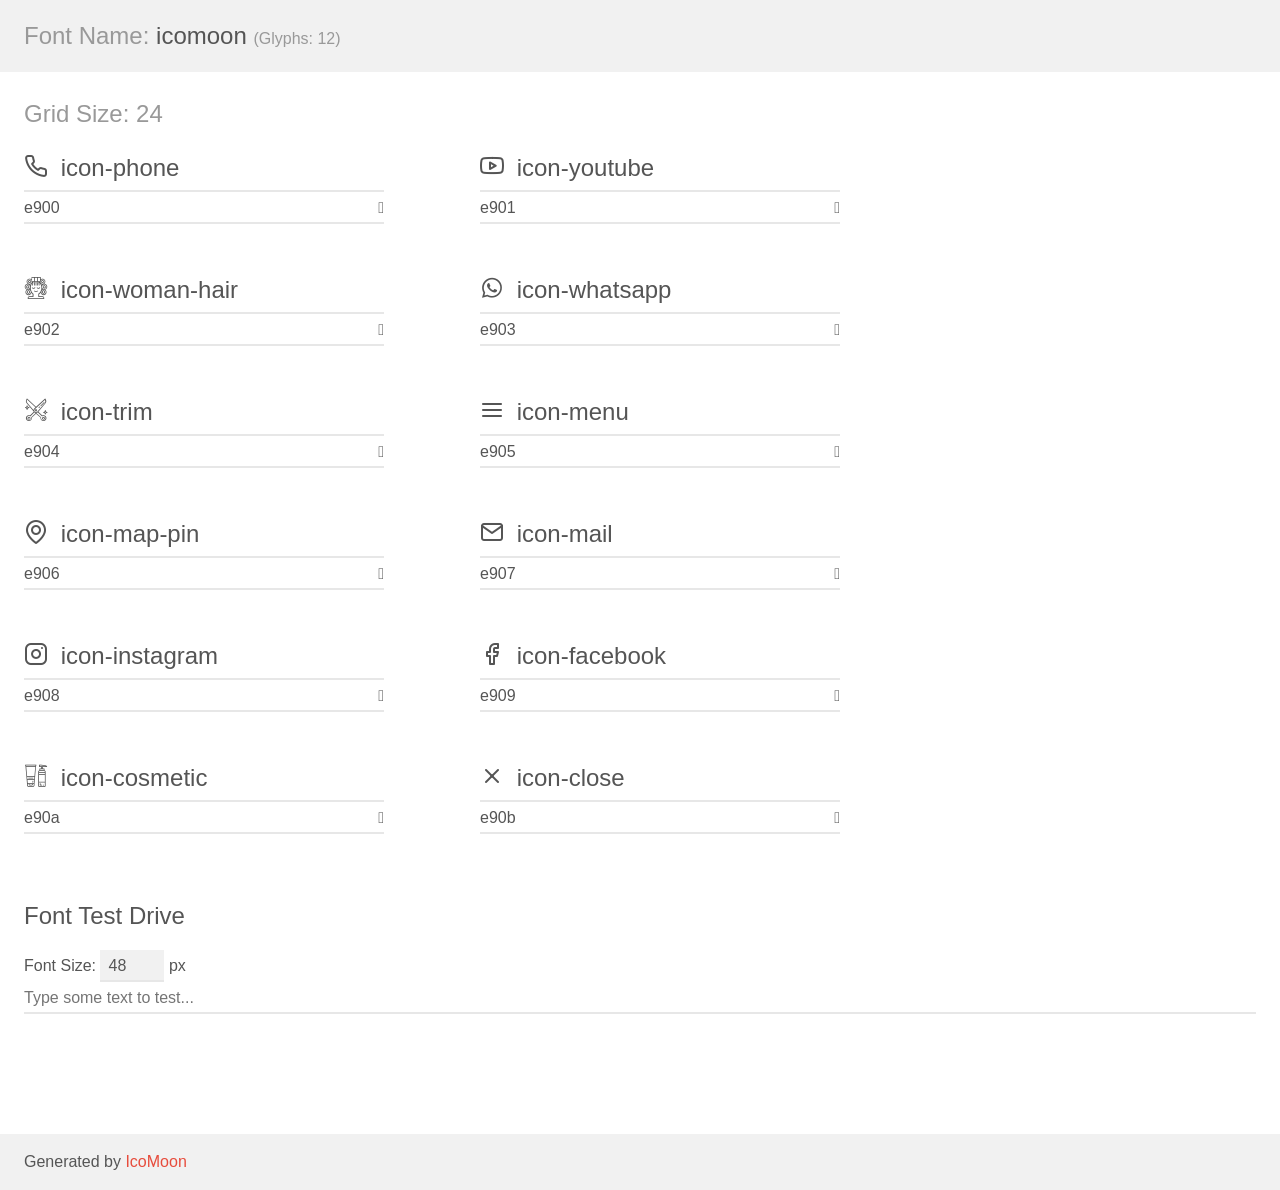
==== nlw/assets/fonts/demo.html @ 8da32abe "principal" ====
<!doctype html>
<html>
<head>
    <meta charset="utf-8">
    <title>IcoMoon Demo</title>
    <meta name="description" content="An Icon Font Generated By IcoMoon.io">
    <meta name="viewport" content="width=device-width, initial-scale=1">
    <link rel="stylesheet" href="demo-files/demo.css">
    <link rel="stylesheet" href="style.css"></head>
<body>
    <div class="bgc1 clearfix">
        <h1 class="mhmm mvm"><span class="fgc1">Font Name:</span> icomoon <small class="fgc1">(Glyphs:&nbsp;12)</small></h1>
    </div>
    <div class="clearfix mhl ptl">
        <h1 class="mvm mtn fgc1">Grid Size: 24</h1>
        <div class="glyph fs1">
            <div class="clearfix bshadow0 pbs">
                <span class="icon-phone"></span>
                <span class="mls"> icon-phone</span>
            </div>
            <fieldset class="fs0 size1of1 clearfix hidden-false">
                <input type="text" readonly value="e900" class="unit size1of2" />
                <input type="text" maxlength="1" readonly value="&#xe900;" class="unitRight size1of2 talign-right" />
            </fieldset>
            <div class="fs0 bshadow0 clearfix hidden-true">
                <span class="unit pvs fgc1">liga: </span>
                <input type="text" readonly value="" class="liga unitRight" />
            </div>
        </div>
        <div class="glyph fs1">
            <div class="clearfix bshadow0 pbs">
                <span class="icon-youtube"></span>
                <span class="mls"> icon-youtube</span>
            </div>
            <fieldset class="fs0 size1of1 clearfix hidden-false">
                <input type="text" readonly value="e901" class="unit size1of2" />
                <input type="text" maxlength="1" readonly value="&#xe901;" class="unitRight size1of2 talign-right" />
            </fieldset>
            <div class="fs0 bshadow0 clearfix hidden-true">
                <span class="unit pvs fgc1">liga: </span>
                <input type="text" readonly value="" class="liga unitRight" />
            </div>
        </div>
        <div class="glyph fs1">
            <div class="clearfix bshadow0 pbs">
                <span class="icon-woman-hair"></span>
                <span class="mls"> icon-woman-hair</span>
            </div>
            <fieldset class="fs0 size1of1 clearfix hidden-false">
                <input type="text" readonly value="e902" class="unit size1of2" />
                <input type="text" maxlength="1" readonly value="&#xe902;" class="unitRight size1of2 talign-right" />
            </fieldset>
            <div class="fs0 bshadow0 clearfix hidden-true">
                <span class="unit pvs fgc1">liga: </span>
                <input type="text" readonly value="" class="liga unitRight" />
            </div>
        </div>
        <div class="glyph fs1">
            <div class="clearfix bshadow0 pbs">
                <span class="icon-whatsapp"></span>
                <span class="mls"> icon-whatsapp</span>
            </div>
            <fieldset class="fs0 size1of1 clearfix hidden-false">
                <input type="text" readonly value="e903" class="unit size1of2" />
                <input type="text" maxlength="1" readonly value="&#xe903;" class="unitRight size1of2 talign-right" />
            </fieldset>
            <div class="fs0 bshadow0 clearfix hidden-true">
                <span class="unit pvs fgc1">liga: </span>
                <input type="text" readonly value="" class="liga unitRight" />
            </div>
        </div>
        <div class="glyph fs1">
            <div class="clearfix bshadow0 pbs">
                <span class="icon-trim"></span>
                <span class="mls"> icon-trim</span>
            </div>
            <fieldset class="fs0 size1of1 clearfix hidden-false">
                <input type="text" readonly value="e904" class="unit size1of2" />
                <input type="text" maxlength="1" readonly value="&#xe904;" class="unitRight size1of2 talign-right" />
            </fieldset>
            <div class="fs0 bshadow0 clearfix hidden-true">
                <span class="unit pvs fgc1">liga: </span>
                <input type="text" readonly value="" class="liga unitRight" />
            </div>
        </div>
        <div class="glyph fs1">
            <div class="clearfix bshadow0 pbs">
                <span class="icon-menu"></span>
                <span class="mls"> icon-menu</span>
            </div>
            <fieldset class="fs0 size1of1 clearfix hidden-false">
                <input type="text" readonly value="e905" class="unit size1of2" />
                <input type="text" maxlength="1" readonly value="&#xe905;" class="unitRight size1of2 talign-right" />
            </fieldset>
            <div class="fs0 bshadow0 clearfix hidden-true">
                <span class="unit pvs fgc1">liga: </span>
                <input type="text" readonly value="" class="liga unitRight" />
            </div>
        </div>
        <div class="glyph fs1">
            <div class="clearfix bshadow0 pbs">
                <span class="icon-map-pin"></span>
                <span class="mls"> icon-map-pin</span>
            </div>
            <fieldset class="fs0 size1of1 clearfix hidden-false">
                <input type="text" readonly value="e906" class="unit size1of2" />
                <input type="text" maxlength="1" readonly value="&#xe906;" class="unitRight size1of2 talign-right" />
            </fieldset>
            <div class="fs0 bshadow0 clearfix hidden-true">
                <span class="unit pvs fgc1">liga: </span>
                <input type="text" readonly value="" class="liga unitRight" />
            </div>
        </div>
        <div class="glyph fs1">
            <div class="clearfix bshadow0 pbs">
                <span class="icon-mail"></span>
                <span class="mls"> icon-mail</span>
            </div>
            <fieldset class="fs0 size1of1 clearfix hidden-false">
                <input type="text" readonly value="e907" class="unit size1of2" />
                <input type="text" maxlength="1" readonly value="&#xe907;" class="unitRight size1of2 talign-right" />
            </fieldset>
            <div class="fs0 bshadow0 clearfix hidden-true">
                <span class="unit pvs fgc1">liga: </span>
                <input type="text" readonly value="" class="liga unitRight" />
            </div>
        </div>
        <div class="glyph fs1">
            <div class="clearfix bshadow0 pbs">
                <span class="icon-instagram"></span>
                <span class="mls"> icon-instagram</span>
            </div>
            <fieldset class="fs0 size1of1 clearfix hidden-false">
                <input type="text" readonly value="e908" class="unit size1of2" />
                <input type="text" maxlength="1" readonly value="&#xe908;" class="unitRight size1of2 talign-right" />
            </fieldset>
            <div class="fs0 bshadow0 clearfix hidden-true">
                <span class="unit pvs fgc1">liga: </span>
                <input type="text" readonly value="" class="liga unitRight" />
            </div>
        </div>
        <div class="glyph fs1">
            <div class="clearfix bshadow0 pbs">
                <span class="icon-facebook"></span>
                <span class="mls"> icon-facebook</span>
            </div>
            <fieldset class="fs0 size1of1 clearfix hidden-false">
                <input type="text" readonly value="e909" class="unit size1of2" />
                <input type="text" maxlength="1" readonly value="&#xe909;" class="unitRight size1of2 talign-right" />
            </fieldset>
            <div class="fs0 bshadow0 clearfix hidden-true">
                <span class="unit pvs fgc1">liga: </span>
                <input type="text" readonly value="" class="liga unitRight" />
            </div>
        </div>
        <div class="glyph fs1">
            <div class="clearfix bshadow0 pbs">
                <span class="icon-cosmetic"></span>
                <span class="mls"> icon-cosmetic</span>
            </div>
            <fieldset class="fs0 size1of1 clearfix hidden-false">
                <input type="text" readonly value="e90a" class="unit size1of2" />
                <input type="text" maxlength="1" readonly value="&#xe90a;" class="unitRight size1of2 talign-right" />
            </fieldset>
            <div class="fs0 bshadow0 clearfix hidden-true">
                <span class="unit pvs fgc1">liga: </span>
                <input type="text" readonly value="" class="liga unitRight" />
            </div>
        </div>
        <div class="glyph fs1">
            <div class="clearfix bshadow0 pbs">
                <span class="icon-close"></span>
                <span class="mls"> icon-close</span>
            </div>
            <fieldset class="fs0 size1of1 clearfix hidden-false">
                <input type="text" readonly value="e90b" class="unit size1of2" />
                <input type="text" maxlength="1" readonly value="&#xe90b;" class="unitRight size1of2 talign-right" />
            </fieldset>
            <div class="fs0 bshadow0 clearfix hidden-true">
                <span class="unit pvs fgc1">liga: </span>
                <input type="text" readonly value="" class="liga unitRight" />
            </div>
        </div>
    </div>

    <!--[if gt IE 8]><!-->
    <div class="mhl clearfix mbl">
        <h1>Font Test Drive</h1>
        <label>
            Font Size: <input id="fontSize" type="number" class="textbox0 mbm"
            min="8" value="48" />
            px
        </label>
        <input id="testText" type="text" class="phl size1of1 mvl"
        placeholder="Type some text to test..." value=""/>
        <div id="testDrive" class="icon-" style="font-family: icomoon">&nbsp;
        </div>
    </div>
    <!--<![endif]-->
    <div class="bgc1 clearfix">
        <p class="mhl">Generated by <a href="https://icomoon.io/app">IcoMoon</a></p>
    </div>

    <script src="demo-files/demo.js"></script>
</body>
</html>
---- nlw/assets/fonts/demo-files/demo.css ----
body {
  padding: 0;
  margin: 0;
  font-family: sans-serif;
  font-size: 1em;
  line-height: 1.5;
  color: #555;
  background: #fff;
}
h1 {
  font-size: 1.5em;
  font-weight: normal;
}
small {
  font-size: .66666667em;
}
a {
  color: #e74c3c;
  text-decoration: none;
}
a:hover, a:focus {
  box-shadow: 0 1px #e74c3c;
}
.bshadow0, input {
  box-shadow: inset 0 -2px #e7e7e7;
}
input:hover {
  box-shadow: inset 0 -2px #ccc;
}
input, fieldset {
  font-family: sans-serif;
  font-size: 1em;
  margin: 0;
  padding: 0;
  border: 0;
}
input {
  color: inherit;
  line-height: 1.5;
  height: 1.5em;
  padding: .25em 0;
}
input:focus {
  outline: none;
  box-shadow: inset 0 -2px #449fdb;
}
.glyph {
  font-size: 16px;
  width: 15em;
  padding-bottom: 1em;
  margin-right: 4em;
  margin-bottom: 1em;
  float: left;
  overflow: hidden;
}
.liga {
  width: 80%;
  width: calc(100% - 2.5em);
}
.talign-right {
  text-align: right;
}
.talign-center {
  text-align: center;
}
.bgc1 {
  background: #f1f1f1;
}
.fgc1 {
  color: #999;
}
.fgc0 {
  color: #000;
}
p {
  margin-top: 1em;
  margin-bottom: 1em;
}
.mvm {
  margin-top: .75em;
  margin-bottom: .75em;
}
.mtn {
  margin-top: 0;
}
.mtl, .mal {
  margin-top: 1.5em;
}
.mbl, .mal {
  margin-bottom: 1.5em;
}
.mal, .mhl {
  margin-left: 1.5em;
  margin-right: 1.5em;
}
.mhmm {
  margin-left: 1em;
  margin-right: 1em;
}
.mls {
  margin-left: .25em;
}
.ptl {
  padding-top: 1.5em;
}
.pbs, .pvs {
  padding-bottom: .25em;
}
.pvs, .pts {
  padding-top: .25em;
}
.unit {
  float: left;
}
.unitRight {
  float: right;
}
.size1of2 {
  width: 50%;
}
.size1of1 {
  width: 100%;
}
.clearfix:before, .clearfix:after {
  content: " ";
  display: table;
}
.clearfix:after {
  clear: both;
}
.hidden-true {
  display: none;
}
.textbox0 {
  width: 3em;
  background: #f1f1f1;
  padding: .25em .5em;
  line-height: 1.5;
  height: 1.5em;
}
#testDrive {
  display: block;
  padding-top: 24px;
  line-height: 1.5;
}
.fs0 {
  font-size: 16px;
}
.fs1 {
  font-size: 24px;
}
---- nlw/assets/fonts/style.css ----
@font-face {
  font-family: 'icomoon';
  src:  url('fonts/icomoon.eot?t569tc');
  src:  url('fonts/icomoon.eot?t569tc#iefix') format('embedded-opentype'),
    url('fonts/icomoon.ttf?t569tc') format('truetype'),
    url('fonts/icomoon.woff?t569tc') format('woff'),
    url('fonts/icomoon.svg?t569tc#icomoon') format('svg');
  font-weight: normal;
  font-style: normal;
  font-display: block;
}

[class^="icon-"], [class*=" icon-"] {
  /* use !important to prevent issues with browser extensions that change fonts */
  font-family: 'icomoon' !important;
  speak: never;
  font-style: normal;
  font-weight: normal;
  font-variant: normal;
  text-transform: none;
  line-height: 1;

  /* Better Font Rendering =========== */
  -webkit-font-smoothing: antialiased;
  -moz-osx-font-smoothing: grayscale;
}

.icon-phone:before {
  content: "\e900";
}
.icon-youtube:before {
  content: "\e901";
}
.icon-woman-hair:before {
  content: "\e902";
}
.icon-whatsapp:before {
  content: "\e903";
}
.icon-trim:before {
  content: "\e904";
}
.icon-menu:before {
  content: "\e905";
}
.icon-map-pin:before {
  content: "\e906";
}
.icon-mail:before {
  content: "\e907";
}
.icon-instagram:before {
  content: "\e908";
}
.icon-facebook:before {
  content: "\e909";
}
.icon-cosmetic:before {
  content: "\e90a";
}
.icon-close:before {
  content: "\e90b";
}
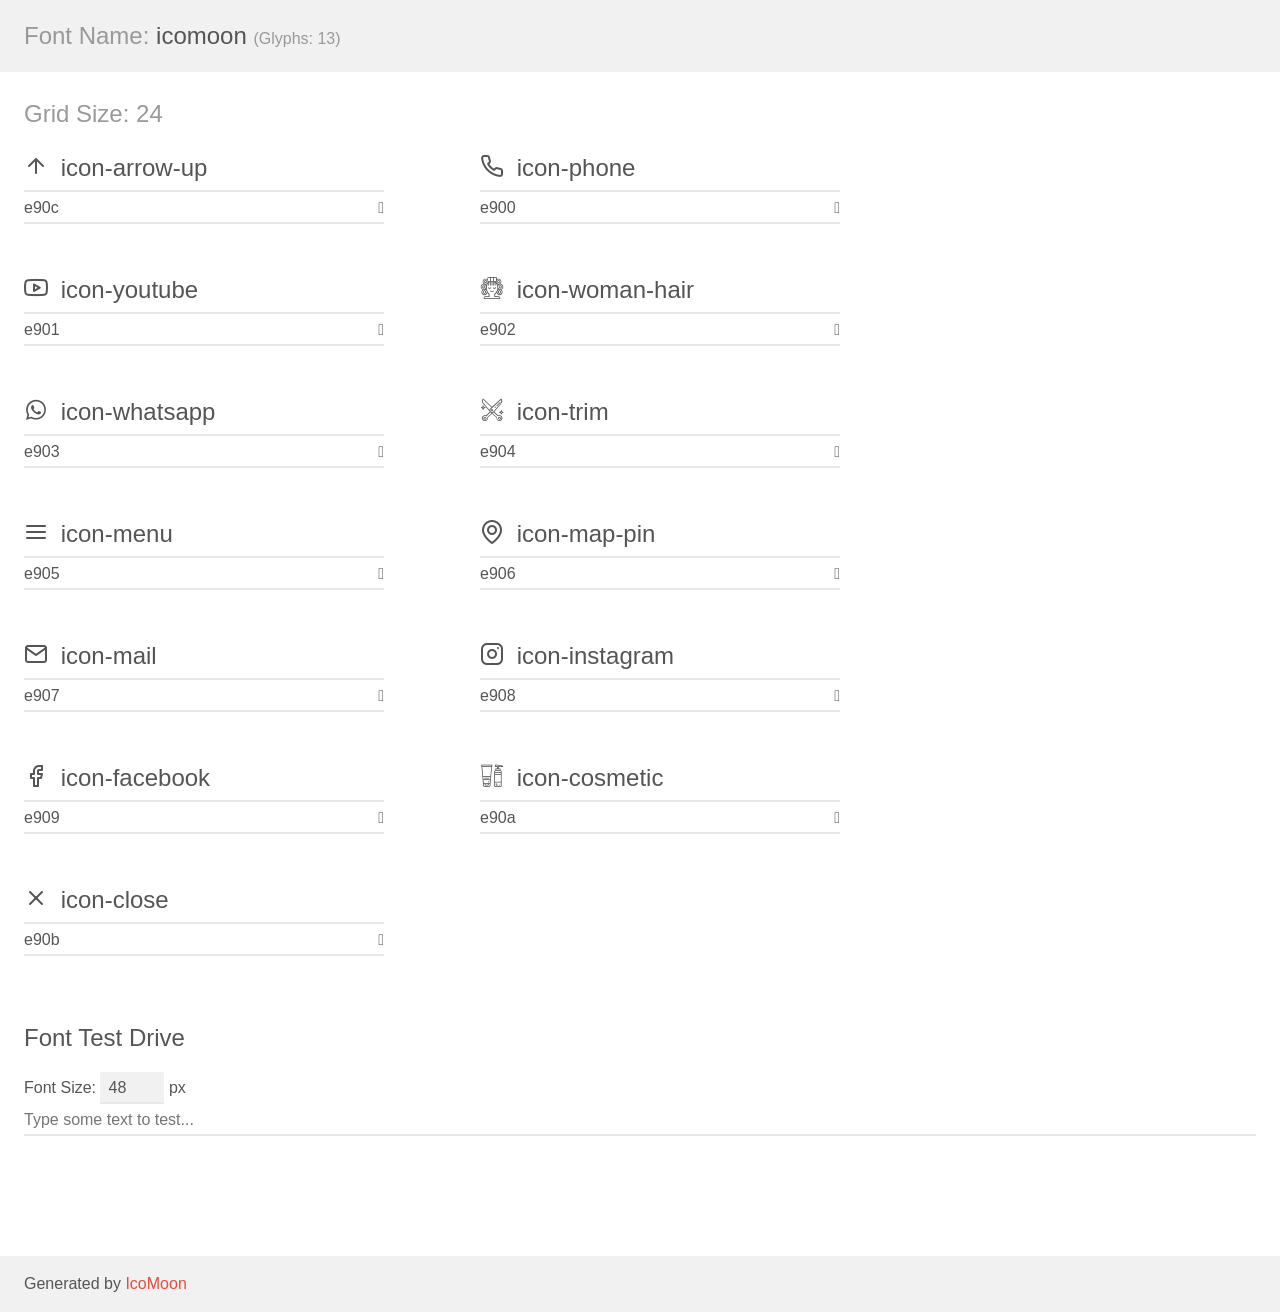
==== commit 46d79a81: "atualizacao" ====
--- a/nlw/assets/fonts/demo.html
+++ b/nlw/assets/fonts/demo.html
@@ -9,10 +9,24 @@
     <link rel="stylesheet" href="style.css"></head>
 <body>
     <div class="bgc1 clearfix">
-        <h1 class="mhmm mvm"><span class="fgc1">Font Name:</span> icomoon <small class="fgc1">(Glyphs:&nbsp;12)</small></h1>
+        <h1 class="mhmm mvm"><span class="fgc1">Font Name:</span> icomoon <small class="fgc1">(Glyphs:&nbsp;13)</small></h1>
     </div>
     <div class="clearfix mhl ptl">
         <h1 class="mvm mtn fgc1">Grid Size: 24</h1>
+        <div class="glyph fs1">
+            <div class="clearfix bshadow0 pbs">
+                <span class="icon-arrow-up"></span>
+                <span class="mls"> icon-arrow-up</span>
+            </div>
+            <fieldset class="fs0 size1of1 clearfix hidden-false">
+                <input type="text" readonly value="e90c" class="unit size1of2" />
+                <input type="text" maxlength="1" readonly value="&#xe90c;" class="unitRight size1of2 talign-right" />
+            </fieldset>
+            <div class="fs0 bshadow0 clearfix hidden-true">
+                <span class="unit pvs fgc1">liga: </span>
+                <input type="text" readonly value="" class="liga unitRight" />
+            </div>
+        </div>
         <div class="glyph fs1">
             <div class="clearfix bshadow0 pbs">
                 <span class="icon-phone"></span>
--- a/nlw/assets/fonts/style.css
+++ b/nlw/assets/fonts/style.css
@@ -1,16 +1,17 @@
 @font-face {
   font-family: 'icomoon';
-  src:  url('fonts/icomoon.eot?t569tc');
-  src:  url('fonts/icomoon.eot?t569tc#iefix') format('embedded-opentype'),
-    url('fonts/icomoon.ttf?t569tc') format('truetype'),
-    url('fonts/icomoon.woff?t569tc') format('woff'),
-    url('fonts/icomoon.svg?t569tc#icomoon') format('svg');
+  src: url('fonts/icomoon.eot?esk2gp');
+  src: url('fonts/icomoon.eot?esk2gp#iefix') format('embedded-opentype'),
+    url('fonts/icomoon.ttf?esk2gp') format('truetype'),
+    url('fonts/icomoon.woff?esk2gp') format('woff'),
+    url('fonts/icomoon.svg?esk2gp#icomoon') format('svg');
   font-weight: normal;
   font-style: normal;
   font-display: block;
 }
 
-[class^="icon-"], [class*=" icon-"] {
+[class^='icon-'],
+[class*=' icon-'] {
   /* use !important to prevent issues with browser extensions that change fonts */
   font-family: 'icomoon' !important;
   speak: never;
@@ -25,39 +26,42 @@
   -moz-osx-font-smoothing: grayscale;
 }
 
+.icon-arrow-up:before {
+  content: '\e90c';
+}
 .icon-phone:before {
-  content: "\e900";
+  content: '\e900';
 }
 .icon-youtube:before {
-  content: "\e901";
+  content: '\e901';
 }
 .icon-woman-hair:before {
-  content: "\e902";
+  content: '\e902';
 }
 .icon-whatsapp:before {
-  content: "\e903";
+  content: '\e903';
 }
 .icon-trim:before {
-  content: "\e904";
+  content: '\e904';
 }
 .icon-menu:before {
-  content: "\e905";
+  content: '\e905';
 }
 .icon-map-pin:before {
-  content: "\e906";
+  content: '\e906';
 }
 .icon-mail:before {
-  content: "\e907";
+  content: '\e907';
 }
 .icon-instagram:before {
-  content: "\e908";
+  content: '\e908';
 }
 .icon-facebook:before {
-  content: "\e909";
+  content: '\e909';
 }
 .icon-cosmetic:before {
-  content: "\e90a";
+  content: '\e90a';
 }
 .icon-close:before {
-  content: "\e90b";
+  content: '\e90b';
 }
